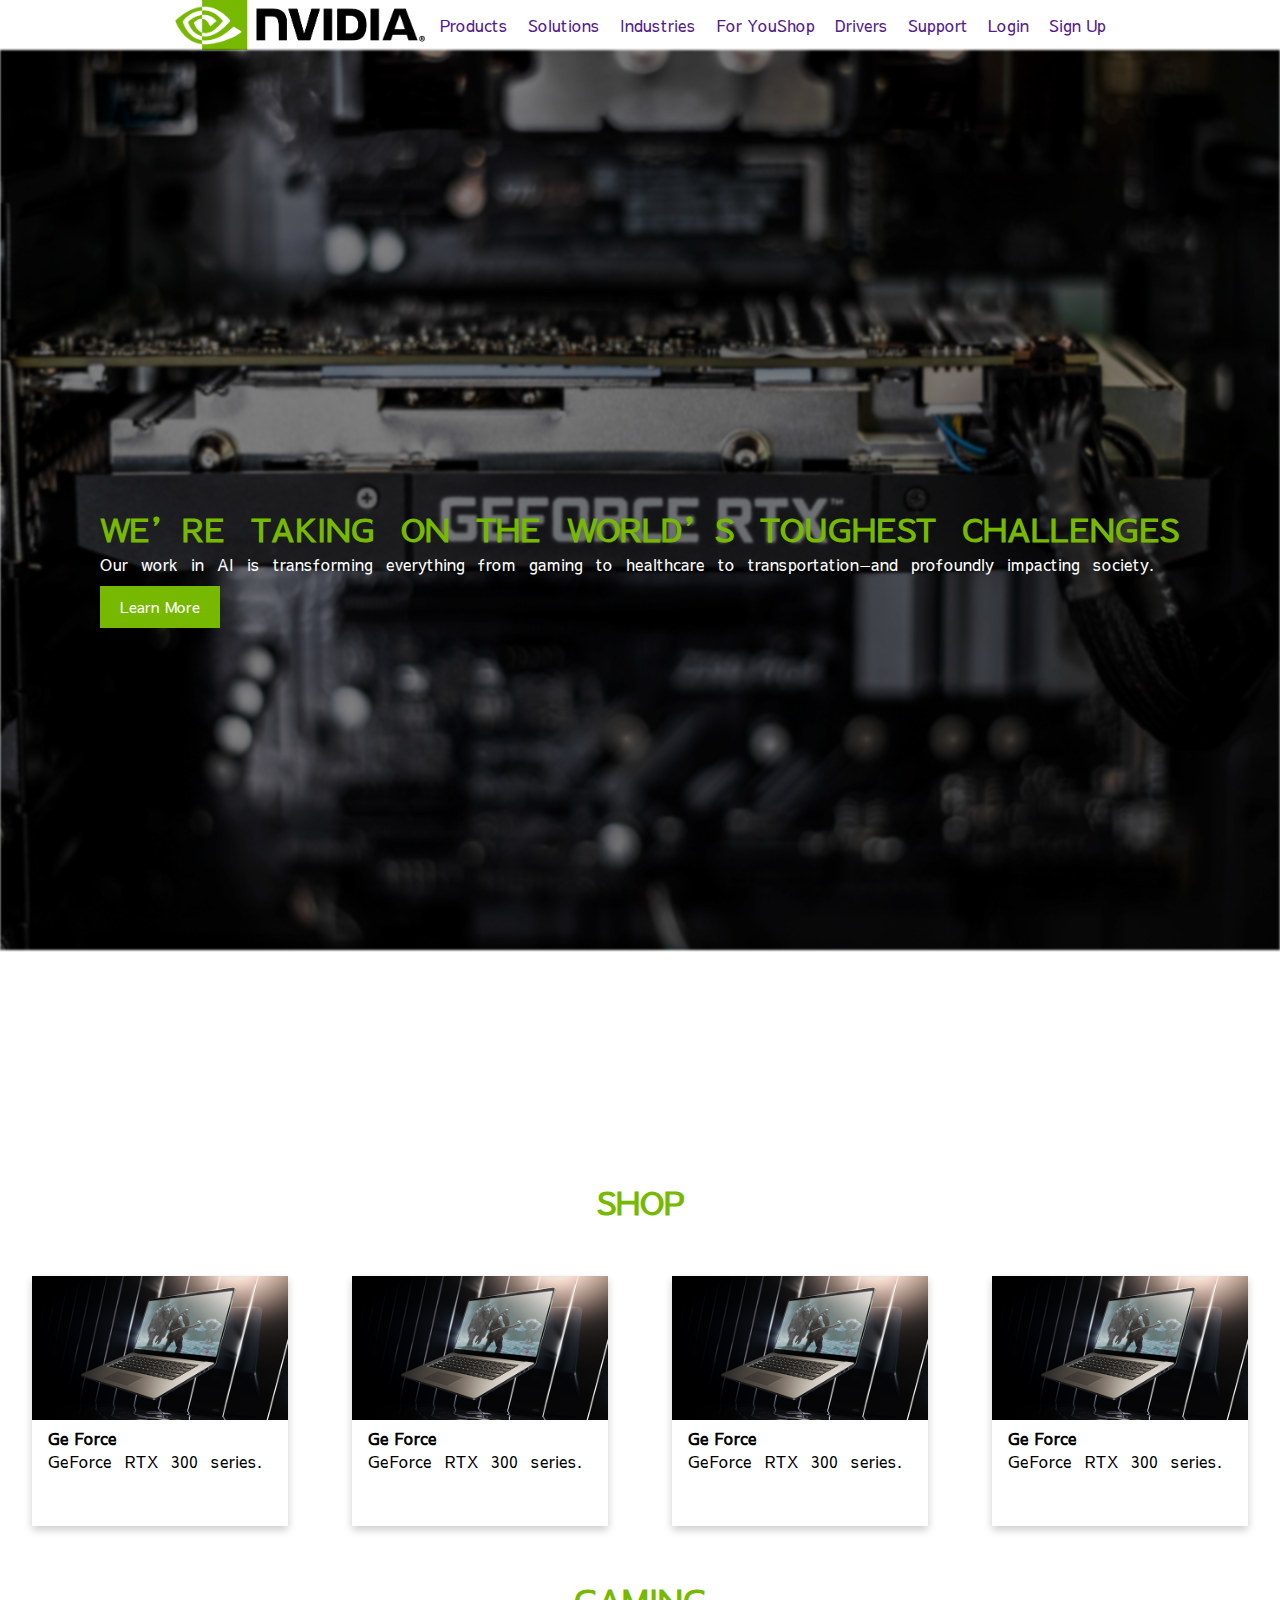
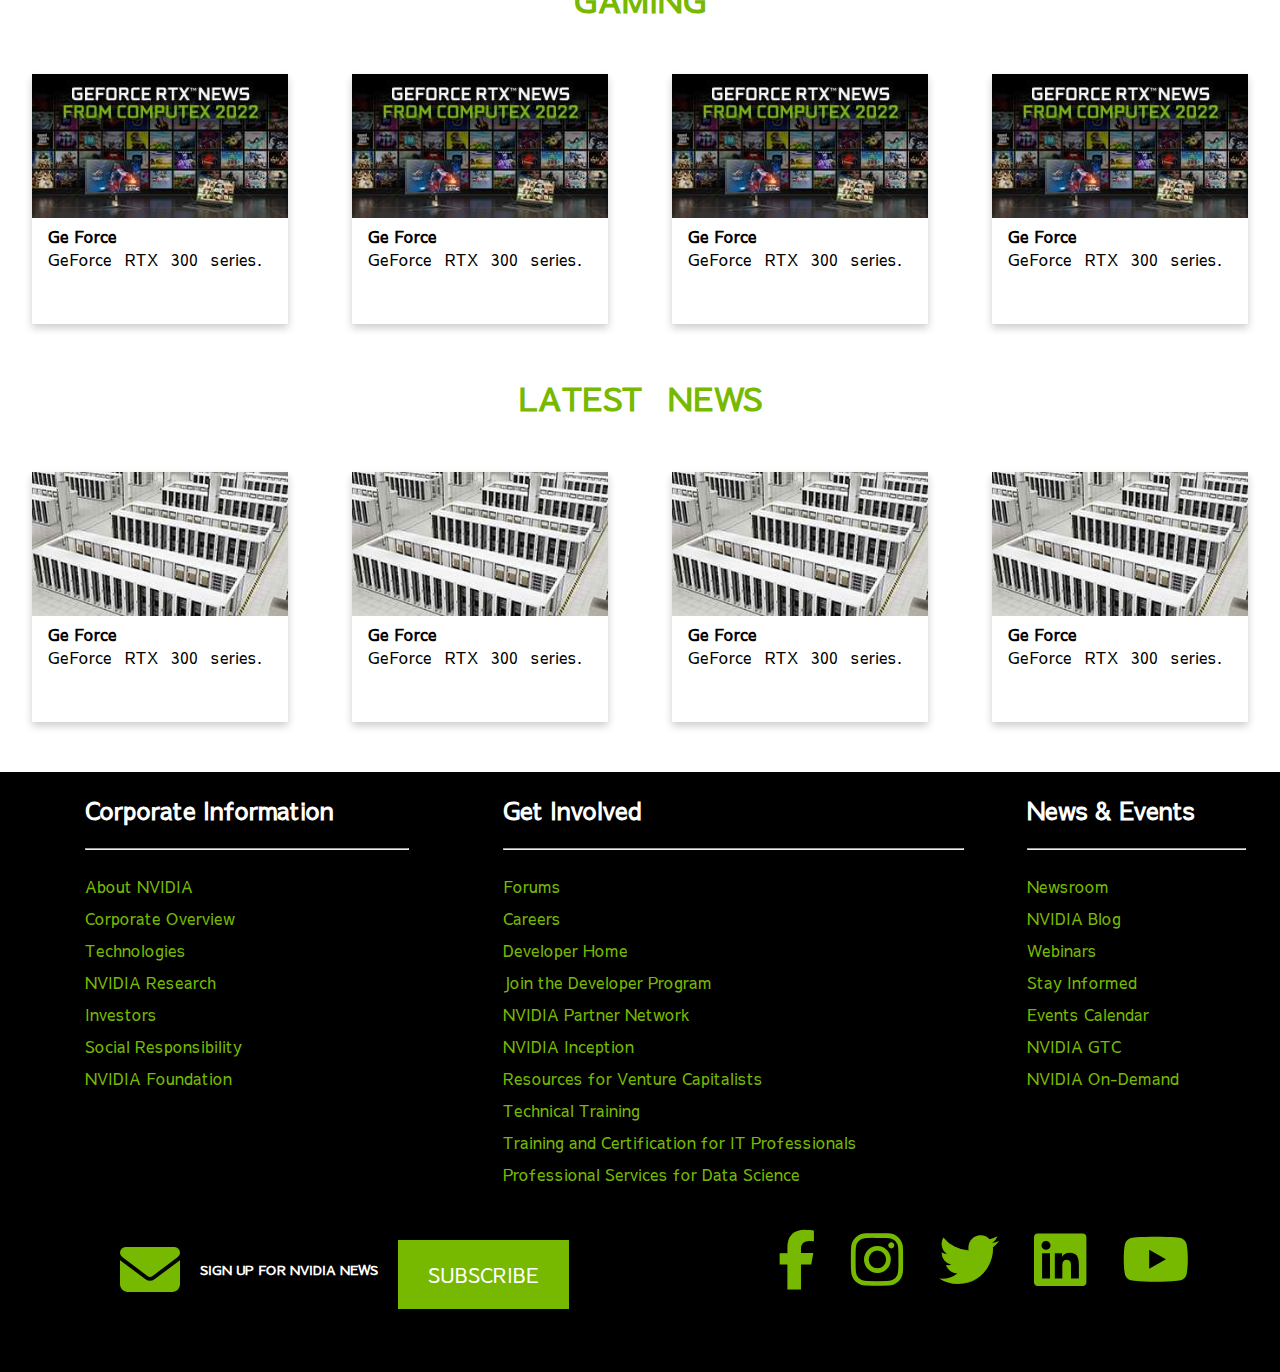
==== index.html @ e6b8e719 "homepage" ====
<!DOCTYPE html>
<html>
    <head>
        <meta charset="utf-8">
        <meta http-equiv="X-UA-Compatible" content="IE=edge">
        <title>Nvidia</title>
        <meta name="description" content="Graphic cards website for gaming and video optimization">
        <meta name="viewport" content="width=device-width, initial-scale=1">
        <link rel="stylesheet" href="styles.css">
    

        <!-- Google Fonts -->
        <link rel="preconnect" href="https://fonts.googleapis.com">
        <link rel="preconnect" href="https://fonts.gstatic.com" crossorigin>
        <link href="https://fonts.googleapis.com/css2?family=Sawarabi+Gothic&display=swap" rel="stylesheet">


        <!-- Font Awesome Icons -->
        <link rel="stylesheet" href="https://cdnjs.cloudflare.com/ajax/libs/font-awesome/6.1.1/css/all.min.css">
    </head>
    <body>
        

        <div class="navbar-container">

            <div class="left-nav">
                <img class="logo" src="/assets/images/Nvidia_logo.png" alt="Nvidia Logo">
                <ul class="listing">
                    <li><a href="">Products</a></li>
                    <li><a href="">Solutions</a></li>
                    <li><a href="">Industries</a></li>
                    <li><a href="">For You</a></li>
                </ul>

                <div class="right-nav">
                    <ul class="listing">
                        <li><a href="">Shop</a></li>
                        <li><a href="">Drivers</a></li>
                        <li><a href="">Support</a></li>
                        <li><a href="">Login</a></li>
                        <li><a href="">Sign Up</a></li>
                    </ul>
                </div>
               
               
            </div>


        </div>

        <img src="assets/images/banner.jpg" alt="banner" class="img-res">


        <div class="title">
            <h1 >WE’RE TAKING ON THE WORLD’S TOUGHEST CHALLENGES</h1>
            <p>Our work in AI is transforming everything from gaming to healthcare to transportation—and profoundly impacting society.</p>
            <button>Learn More</button>
        </div>


        <section>
            <h1 style="text-align: center; margin-bottom: 50px;">SHOP</h1>
            <div class="shop-cards">
                <div class="card">
                    <img src="/assets/images/cards.jpg" alt="Avatar" style="width:100%">
                    <div class="container">
                      <h4><b>Ge Force</b></h4>
                      <p class="card-p">GeForce RTX 300 series.</p>
                    </div>
                  </div>
                  <div class="card">
                    <img src="/assets/images/cards.jpg" alt="Avatar" style="width:100%">
                    <div class="container">
                      <h4><b>Ge Force</b></h4>
                      <p class="card-p">GeForce RTX 300 series.</p>
                    </div>
                  </div>
                  <div class="card">
                    <img src="/assets/images/cards.jpg" alt="Avatar" style="width:100%">
                    <div class="container">
                      <h4><b>Ge Force</b></h4>
                      <p class="card-p">GeForce RTX 300 series.</p>
                    </div>
                  </div>
                  <div class="card">
                    <img src="/assets/images/cards.jpg" alt="Avatar" style="width:100%">
                    <div class="container">
                      <h4><b>Ge Force</b></h4>
                      <p class="card-p">GeForce RTX 300 series.</p>
                    </div>
                  </div>
            </div>
    
        </section>

      

        

        <section>
            <h1 style="text-align: center;margin-bottom: 50px;margin-top: 50px;">GAMING</h1>
            <div class="shop-cards">
                <div class="card">
                    <img src="/assets/images/gaming.jpg" alt="Avatar" style="width:100%">
                    <div class="container">
                        <h4><b>Ge Force</b></h4>
                        <p class="card-p">GeForce RTX 300 series.</p>
                    </div>
                  </div>
                  <div class="card">
                    <img src="/assets/images/gaming.jpg" alt="Avatar" style="width:100%">
                    <div class="container">
                        <h4><b>Ge Force</b></h4>
                        <p class="card-p">GeForce RTX 300 series.</p>
                    </div>
                  </div>
                  <div class="card">
                    <img src="/assets/images/gaming.jpg" alt="Avatar" style="width:100%">
                    <div class="container">
                        <h4><b>Ge Force</b></h4>
                        <p class="card-p">GeForce RTX 300 series.</p>
                    </div>
                  </div>
                  <div class="card">
                    <img src="/assets/images/gaming.jpg" alt="Avatar" style="width:100%">
                    <div class="container">
                        <h4><b>Ge Force</b></h4>
                        <p class="card-p">GeForce RTX 300 series.</p>
                    </div>
                  </div>
                
            </div>
        </section>
       

        <section class="latest-news">
            <h1 style="text-align: center;margin-bottom: 50px;margin-top: 50px;">LATEST NEWS</h1>
            <div class="shop-cards">
                <div class="card">
                    <img src="/assets/images/news.jpg" alt="Avatar" style="width:100%">
                    <div class="container">
                        <h4><b>Ge Force</b></h4>
                        <p class="card-p">GeForce RTX 300 series.</p>
                    </div>
                  </div>
                  <div class="card">
                    <img src="/assets/images/news.jpg" alt="Avatar" style="width:100%">
                    <div class="container">
                        <h4><b>Ge Force</b></h4>
                        <p class="card-p">GeForce RTX 300 series.</p>
                    </div>
                  </div>
                  <div class="card">
                    <img src="/assets/images/news.jpg" alt="Avatar" style="width:100%">
                    <div class="container">
                        <h4><b>Ge Force</b></h4>
                        <p class="card-p">GeForce RTX 300 series.</p>
                    </div>
                  </div>
                  <div class="card">
                    <img src="/assets/images/news.jpg" alt="Avatar" style="width:100%">
                    <div class="container">
                        <h4><b>Ge Force</b></h4>
                        <p class="card-p">GeForce RTX 300 series.</p>
                    </div>
                  </div>
                
            </div>
        </section>

        <section class="footer">


            <div class="main-footer">
                <div>
                
                    <h2 style="color: white; margin-top: 20px;">Corporate Information</h4>
                    <hr style="width: 130%;margin-top: 20px;">
                    <ul class="footer-list">
                        <li><a href="" class="foo">About NVIDIA</a></li>
                        <li><a href="" class="foo">Corporate Overview</a></li>
                        <li><a href="" class="foo">Technologies</a></li>
                        <li><a href="" class="foo">NVIDIA Research</a></li>
                        <li><a href="" class="foo">Investors</a></li>
                        <li><a href="" class="foo">Social Responsibility</a></li>
                        <li><a href="" class="foo">NVIDIA Foundation</a></li>
                    </ul>
                </div>
    
                <div>
                    <h2 style="color: white; margin-top: 20px;">Get Involved</h4>
                    <hr style="width: 130%;margin-top: 20px;">
                    <ul class="footer-list">
                        <li><a href="" class="foo">Forums</a></li>
                        <li><a href="" class="foo">Careers</a></li>
                        <li><a href="" class="foo">Developer Home</a></li>
                        <li><a href="" class="foo">Join the Developer Program</a></li>
                        <li><a href="" class="foo">NVIDIA Partner Network
                        </a></li>
                        <li><a href="" class="foo">NVIDIA Inception</a></li>
                        <li><a href="" class="foo">Resources for Venture Capitalists</a></li>
                        <li><a href="" class="foo">Technical Training</a></li>
                        <li><a href="" class="foo">Training and Certification for IT Professionals</a></li>
                        <li><a href="" class="foo">Professional Services for Data Science</a></li>
                    </ul>
                </div>
    
                <div>
                    <h2 style="color: white; margin-top: 20px;">News & Events</h4>
                    <hr style="width: 130%;margin-top: 20px;">
                    <ul class="footer-list">
                        <li><a href="" class="foo">Newsroom</a></li>
                        <li><a href="" class="foo">NVIDIA Blog</a></li>
                        <li><a href="" class="foo">Webinars</a></li>
                        <li><a href="" class="foo">Stay Informed
                        </a></li>
                        <li><a href="" class="foo">Events Calendar</a></li>
                        <li><a href="" class="foo">NVIDIA GTC</a></li>
                        <li><a href="" class="foo">NVIDIA On-Demand</a></li>
                    </ul>
                </div>
            </div>

            <div class="btm-footer">

                <div class="left-foo">
                    <i class="fa-solid fa-envelope"></i>
                   <h5 style="color: white;">SIGN UP FOR NVIDIA NEWS</h5>
                   <button class="subsribe">SUBSCRIBE</button>     
                </div>

                <div class="righ-foo">
                    <i class="fa-brands fa-facebook-f" ></i>
                    <i class="fa-brands fa-instagram" ></i>
                    <i class="fa-brands fa-twitter"></i>
                    <i class="fa-brands fa-linkedin"></i>
                    <i class="fa-brands fa-youtube"></i>
                </div>

            </div>
           
        </section>

       
        <script src="" async defer></script>
    </body>
</html>
---- styles.css ----
/* colors
 Green: #76b900
 Grey: #EEEEEE
 Black: #000000
*/

*{
    margin: 0;
    padding: 0;
    box-sizing: border-box;
    font-family: 'Sawarabi Gothic', sans-serif;
    /* color: black; */
}

.navbar-container{
   display: flex;
   justify-content: space-around;
   flex-wrap: wrap;

}

.logo{
    width: 250px;
    height: 50px;
    margin-right: 15px;
}

.left-nav{
    display: flex;
    align-items: center;
   flex-wrap: wrap;


}

.right-nav{
    display: flex;
    justify-content: flex-end;
}

.listing{
    display: flex;
    gap: 20px;

}


a{
  text-decoration: none;
  /* color:black ;   */
}

li{
    list-style-type: none;
}


.title{
    position: relative;
    bottom: 500px;
    left: 50px;
    padding: 50px;
    z-index: 1;
    /* line-height: 50px; */
}

.img-res{
   width: 100vw;
   height: 100vh;
    -webkit-filter: blur(1px) brightness(0.5);
    -moz-filter: blur(1px) brightness(0.5);
    -ms-filter: blur(1px) brightness(0.5);
    -o-filter: blur(1px) brightness(0.5);
    filter: blur(1px) brightness(0.5);
}

h1{
    color:#76b900;
    word-spacing: 1rem;
}

p{
    color: white;
    word-spacing: 0.5rem;
}

button{
    padding: 10px 20px;
    background-color: #76b900;
    color: white;
    border: 0;
    font-size: 15px;
    margin-top: 10px;
}

button:hover{
    background-color: green;
}

.card {
    box-shadow: 0 4px 8px 0 rgba(0,0,0,0.2);
    transition: 0.3s;
    width: 20%;
    height: 250px;
}
  
  
  
.container {
padding: 2px 16px;
}

.shop-cards{
display: flex;
justify-content: space-around;
flex-wrap: wrap;
}


.card:hover {
    /* box-shadow: 0 8px 16px 0 rgba(0,0,0,0.2); */
    background-color: #76b900;
  }


.card-p{
    color: black;
}


.footer-list{
    list-style-type: none;
    margin-top: 20px;
    line-height: 2rem;
}

.foo{
    color: #76b900

}

.foo:hover{
    color: white;
}

.footer{
       background-color: black;
    width: 100vw;
    height: 600px;
}

.main-footer{
    margin-top: 50px;
    display: flex;
    justify-content: space-around;
    align-items: baseline;

}

.left-foo{
    display: flex;
    align-items: center;
    gap: 20px;
}

i{
    font-size:60px;
    color:#76b900;
    padding-left: 0.5em;
}

i:hover{
    color: white;
}

.btm-footer{
    margin-top: 40px;
    display: flex;
    justify-content: space-around;
}

.subsribe{
    padding: 20px 30px;
    background-color: #76b900;
    color: white;
    border: 0;
    font-size: 20px;
}
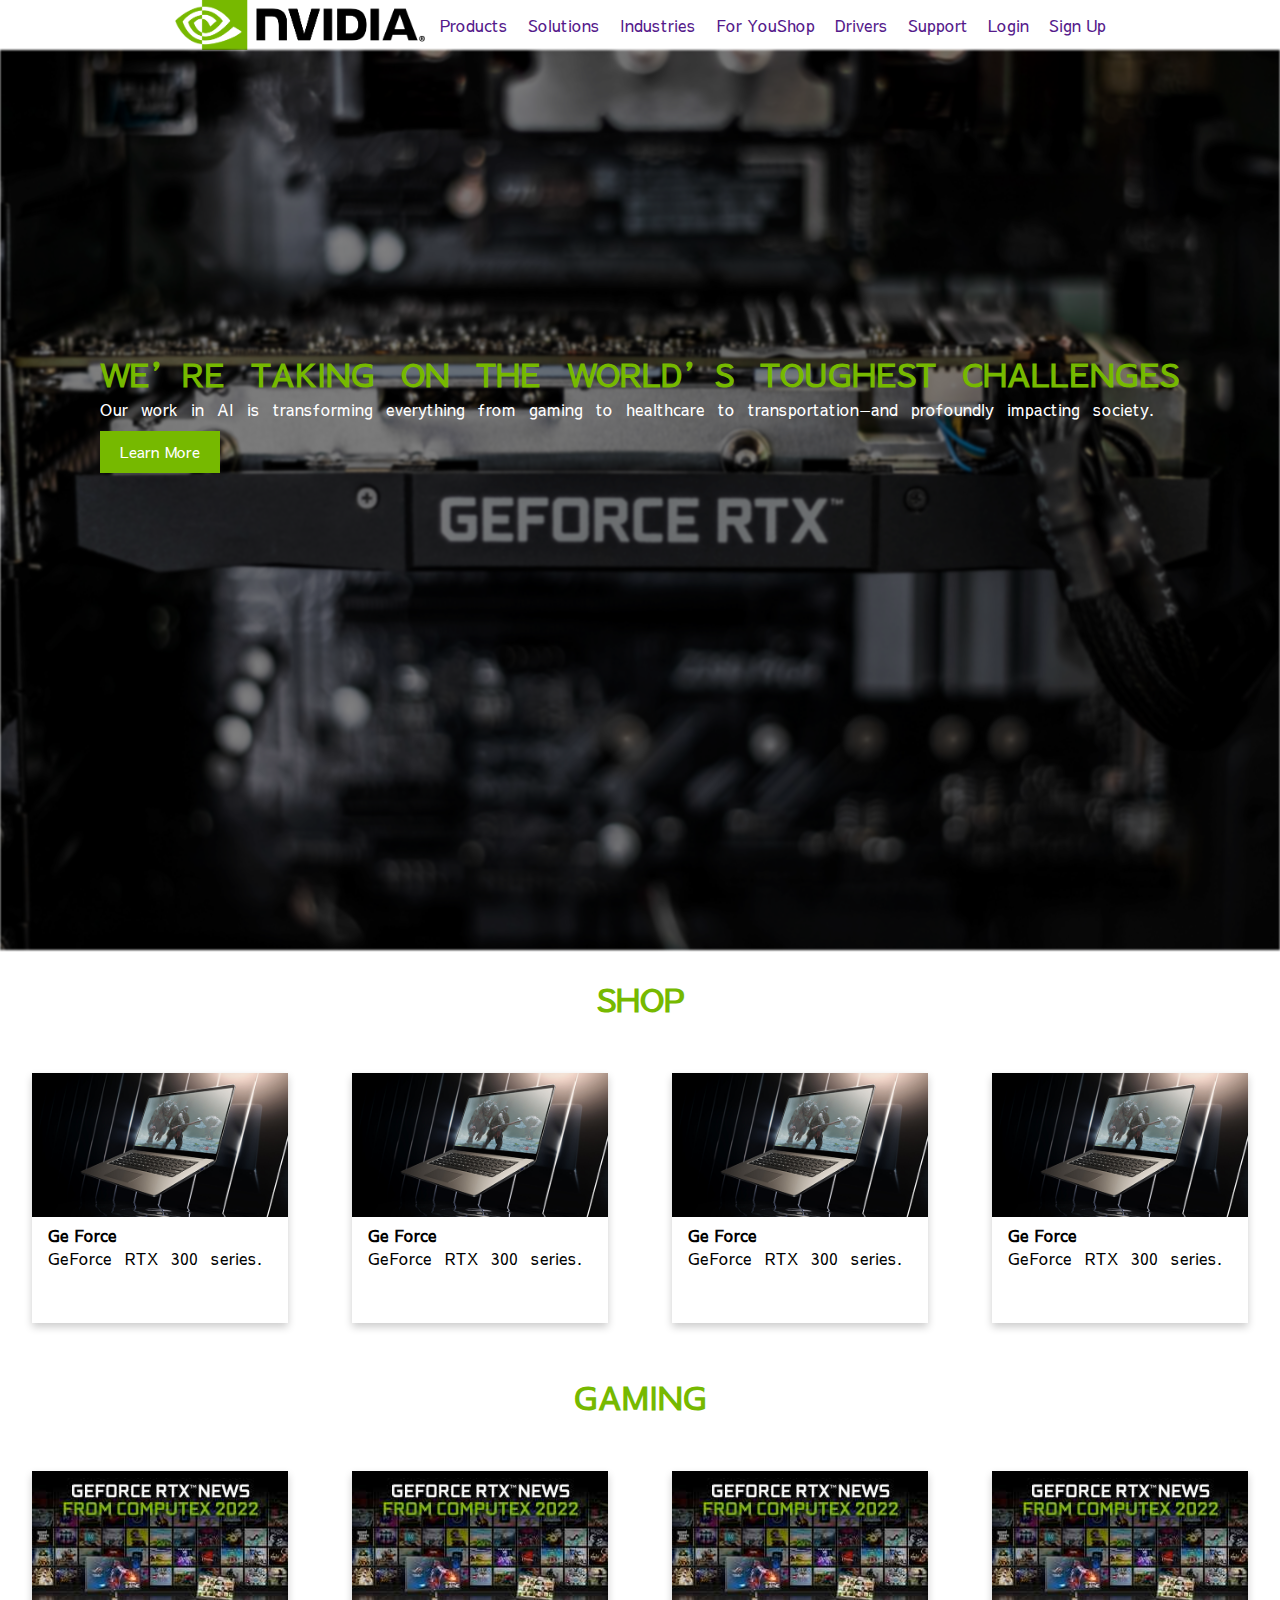
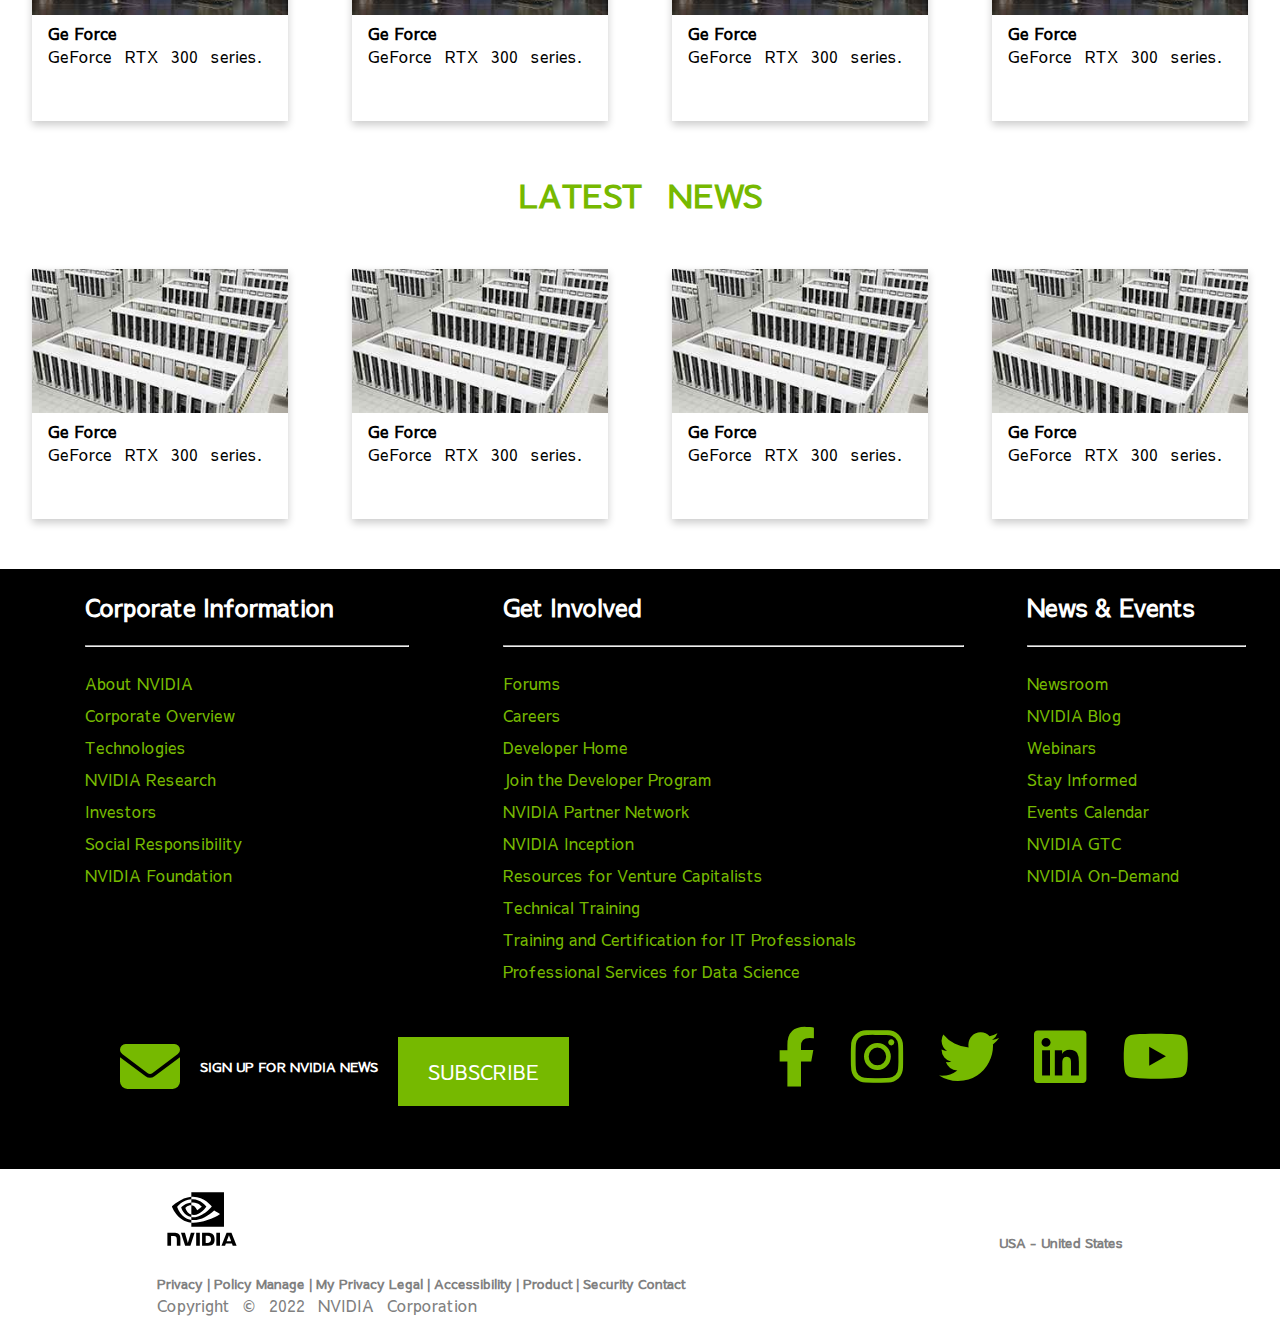
==== commit 40844cca: "updated with footer" ====
--- a/index.html
+++ b/index.html
@@ -241,6 +241,17 @@
            
         </section>
 
+        <div class="copyrights">
+            <div>
+                <img src="/assets/images/footer.svg" alt="footer" class="foo-logo">
+                <h5 style="color: grey">Privacy | Policy Manage | My Privacy Legal | Accessibility | Product | Security Contact</h6>
+                <p style="color: grey;">Copyright © 2022 NVIDIA Corporation</p>
+            </div>
+            <div>
+                <h5 style="color: grey">USA - United States</h5>
+            </div>
+        </div>
+
        
         <script src="" async defer></script>
     </body>
--- a/styles.css
+++ b/styles.css
@@ -56,8 +56,8 @@
 
 
 .title{
-    position: relative;
-    bottom: 500px;
+    position: absolute;
+    top: 300px;
     left: 50px;
     padding: 50px;
     z-index: 1;
@@ -72,6 +72,7 @@
     -ms-filter: blur(1px) brightness(0.5);
     -o-filter: blur(1px) brightness(0.5);
     filter: blur(1px) brightness(0.5);
+    margin-bottom: 20px;
 }
 
 h1{
@@ -185,4 +186,15 @@
     color: white;
     border: 0;
     font-size: 20px;
+}
+
+.foo-logo{
+    width: 90px;
+    height: 100px;
+}
+
+.copyrights{
+    display: flex;
+    justify-content: space-around;
+    align-items: center;
 }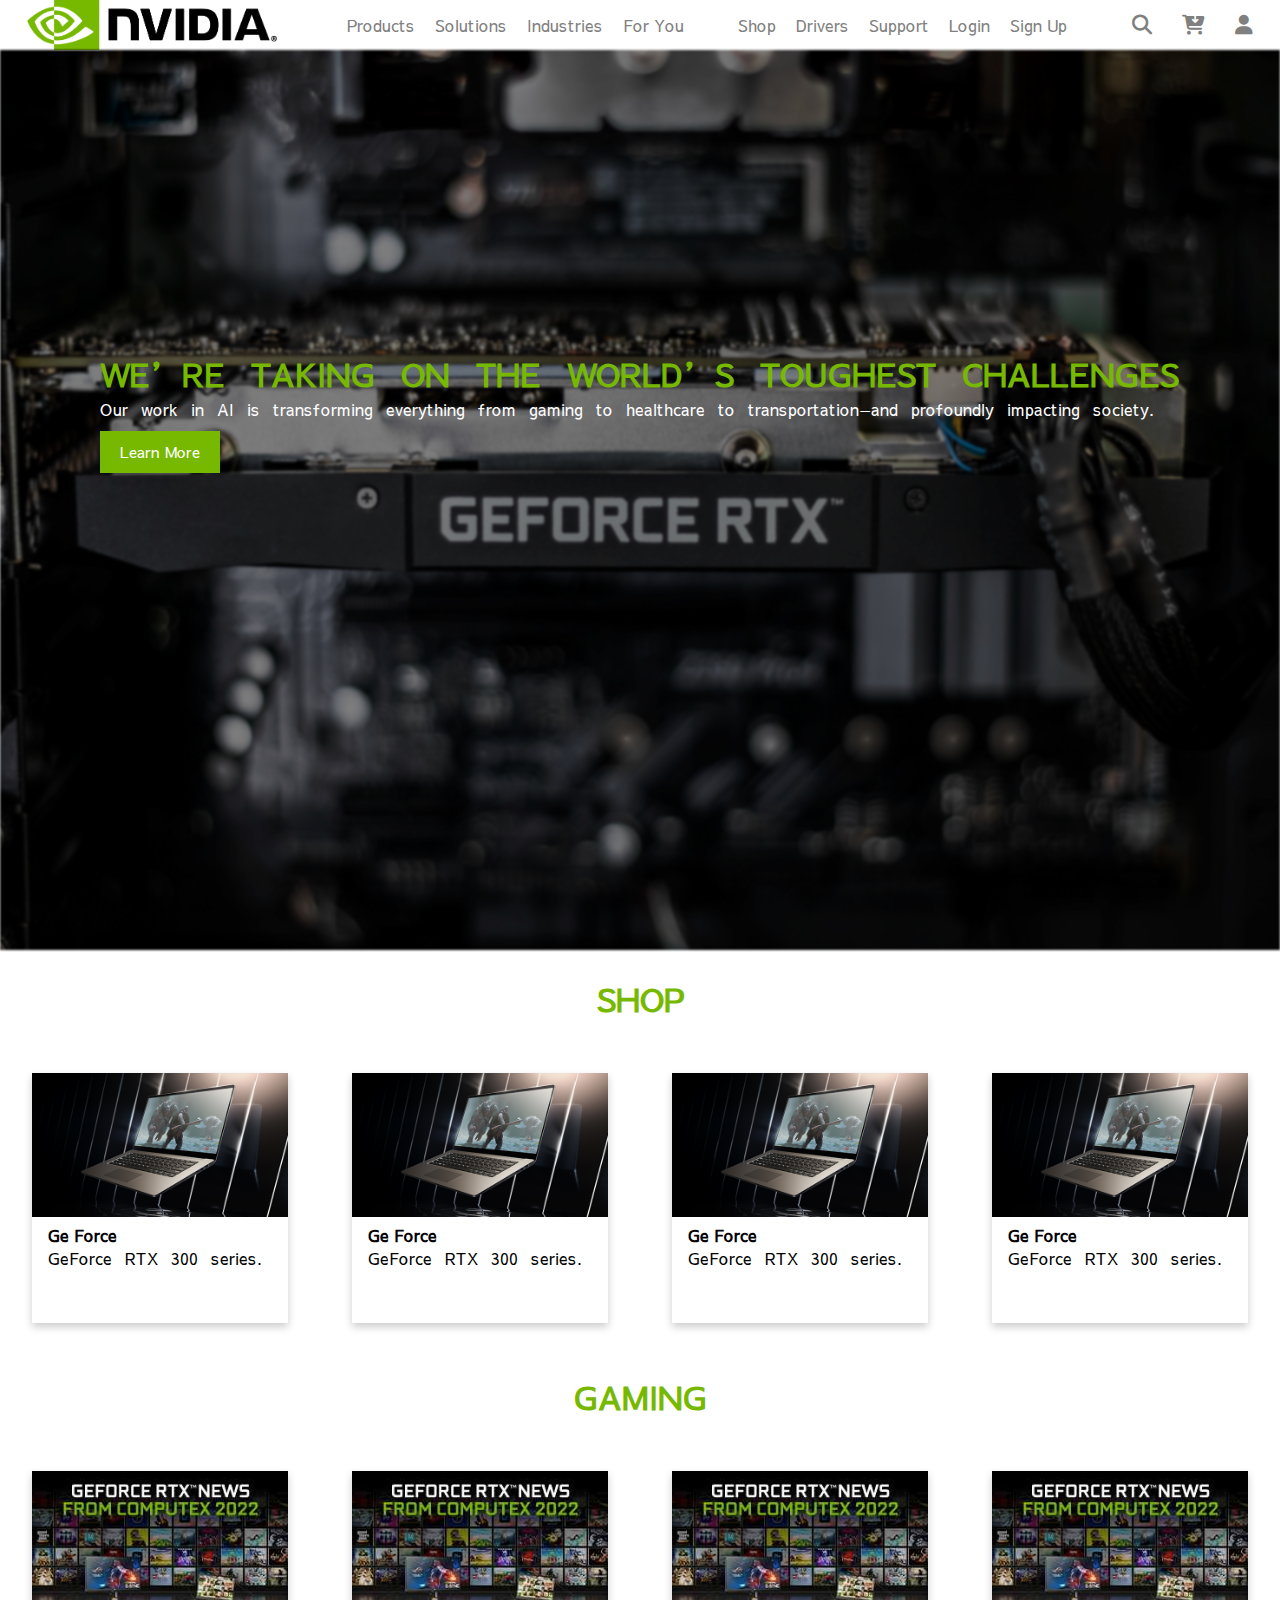
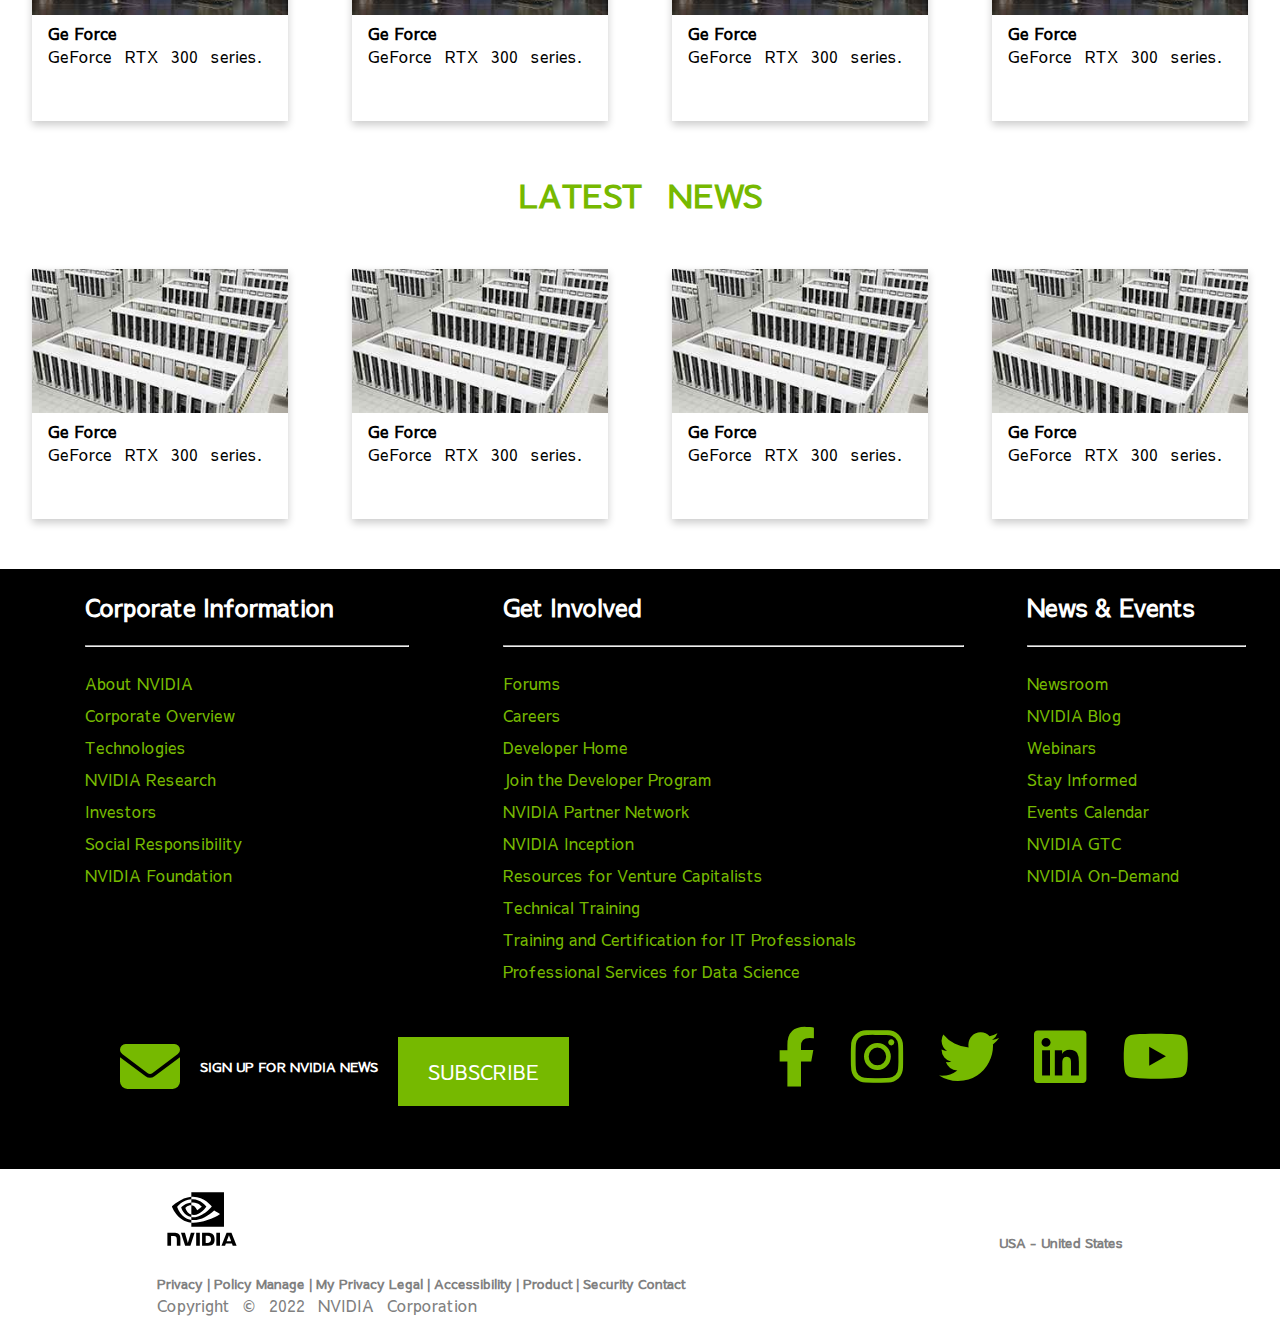
==== commit fa4911ab: "updated with header" ====
--- a/index.html
+++ b/index.html
@@ -21,32 +21,31 @@
     <body>
         
 
-        <div class="navbar-container">
-
-            <div class="left-nav">
-                <img class="logo" src="/assets/images/Nvidia_logo.png" alt="Nvidia Logo">
-                <ul class="listing">
-                    <li><a href="">Products</a></li>
-                    <li><a href="">Solutions</a></li>
-                    <li><a href="">Industries</a></li>
-                    <li><a href="">For You</a></li>
-                </ul>
-
-                <div class="right-nav">
-                    <ul class="listing">
-                        <li><a href="">Shop</a></li>
-                        <li><a href="">Drivers</a></li>
-                        <li><a href="">Support</a></li>
-                        <li><a href="">Login</a></li>
-                        <li><a href="">Sign Up</a></li>
-                    </ul>
-                </div>
-               
-               
-            </div>
-
-
-        </div>
+
+        <section class="header">
+            <img class="logo" src="/assets/images/Nvidia_logo.png" alt="Nvidia Logo">
+            <ul class="nav">
+                <li><a href="">Products</a></li>
+                <li><a href="">Solutions</a></li>
+                <li><a href="">Industries</a></li>
+                <li><a href="">For You</a></li>
+            </ul>
+            <ul class="nav">
+                <li><a href="">Shop</a></li>
+                <li><a href="">Drivers</a></li>
+                <li><a href="">Support</a></li>
+                <li><a href="">Login</a></li>
+                <li><a href="">Sign Up</a></li>
+              
+            </ul>
+            <ul class="nav">
+                <li><a href=""><i class="fa-solid fa-magnifying-glass" style="font-size: 20px; color: grey;" onmouseover="this.style.color='#76b900'" onMouseOut="this.style.color='grey'"></i></a></li>
+                <li><a href=""><i class="fa-solid fa-cart-arrow-down" style="font-size: 20px; color: grey;" onmouseover="this.style.color='#76b900'" onMouseOut="this.style.color='grey'"></i></a></li>
+                <li><a href=""><i class="fa-solid fa-user" style="font-size: 20px; color: grey;" onmouseover="this.style.color='#76b900'" onMouseOut="this.style.color='grey'"></i></a></li>
+            </ul>
+        </section>
+
+
 
         <img src="assets/images/banner.jpg" alt="banner" class="img-res">
 
--- a/styles.css
+++ b/styles.css
@@ -12,10 +12,34 @@
     /* color: black; */
 }
 
+.header{
+    display: flex;
+    justify-content: space-around;
+    align-items: center;
+}
+
+.nav{
+    display: flex;
+    gap: 20px;
+}
+
+/* .nav-icons{
+    font-size: 5px;
+    color: green;
+}
+
+.nav-icons:hover{
+    color: grey;
+} */
+
+.nav-icon:hover{
+color:#76b900;
+}
+
 .navbar-container{
    display: flex;
    justify-content: space-around;
-   flex-wrap: wrap;
+   /* flex-wrap: wrap; */
 
 }
 
@@ -38,16 +62,27 @@
     justify-content: flex-end;
 }
 
+.right-nav-lis{
+    display: flex;
+    justify-content: baseline;
+    gap:20px;
+}
+
 .listing{
     display: flex;
     gap: 20px;
+    margin-right: 20px;
 
 }
 
 
 a{
   text-decoration: none;
-  /* color:black ;   */
+  color:grey ;  
+}
+
+a:hover{
+    color: #76b900;
 }
 
 li{
